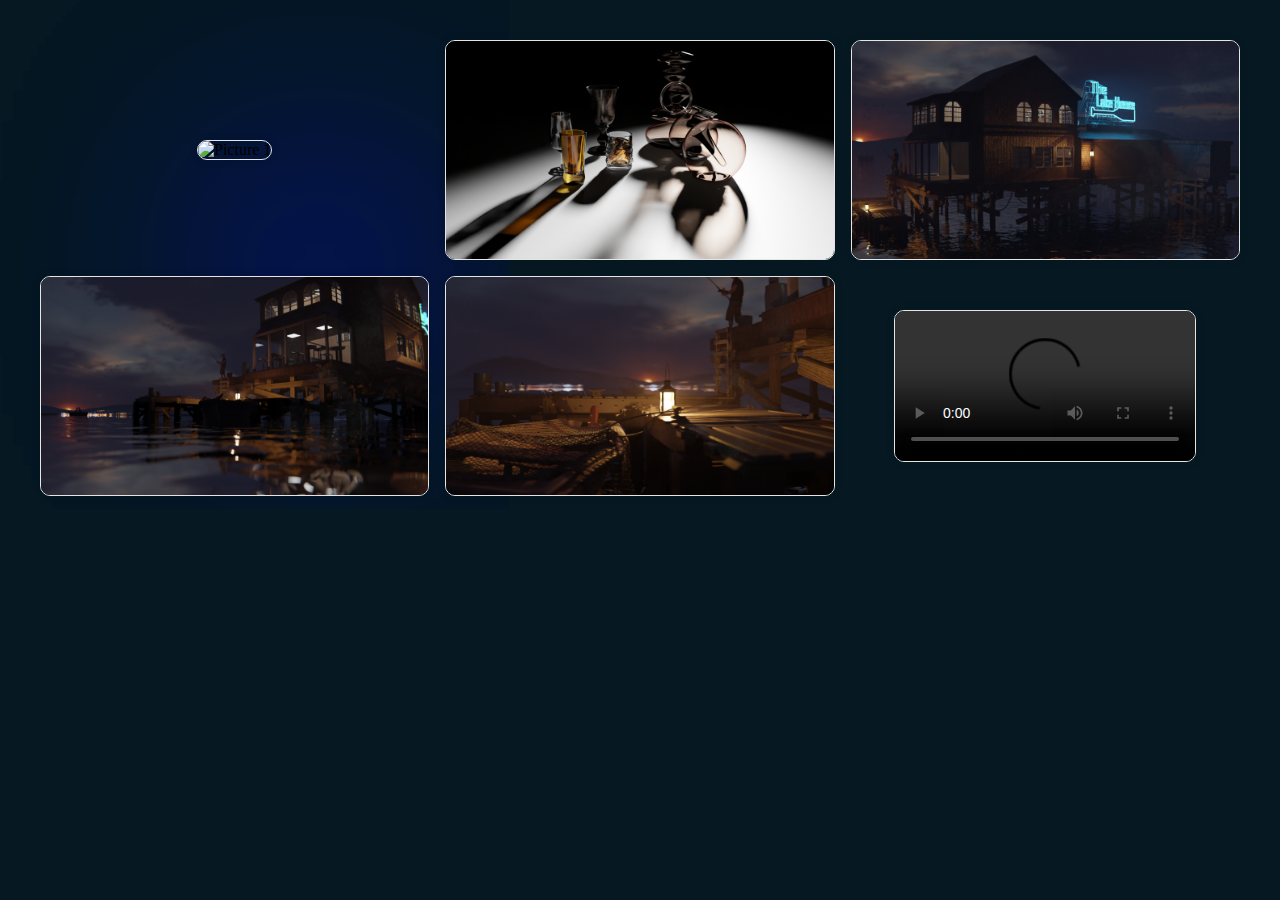
==== gallery.html @ 637f32ea "First commit i think is right" ====
<!DOCTYPE html>
<html lang="en">
<head>
    <meta charset="UTF-8">
    <meta name="viewport" content="width=device-width, initial-scale=1.0">
    <title>Gallery</title>
    <link rel="stylesheet" href="gallery_style.css">
</head>
<body>
    <div class="container">
        <span class="blur"></span>
        <span class="blur"></span>
        <div class="gallery-item">
            <img src="images/evil.png" alt="Picture 1">
        </div>
        <div class="gallery-item">
            <img src="images/glass.png">
        </div>
        <div class="gallery-item">
            <img src="images/lake house(2).jpg">
        </div>
        <div class="gallery-item">
            <img src="images/untitled.jpg">
        </div>
        <div class="gallery-item">
            <img src="images/untitled.png">
        </div>
        <!-- <div class="gallery-item">
            <img src="https://www.instagram.com/p/Cggm1qNP3l9/?utm_source=ig_web_copy_link&igshid=MzRlODBiNWFlZA==">
        </div> -->
        <div class="gallery-item">
            <video controls>
                <source src="images/EVEE16SAM0085-0550.mkv" type="video/mp4">
                <!-- Your browser does not support the video tag. -->
            </video>
        </div>
        <!-- Add more pictures and videos as needed -->
        <div id="imageModal" class="modal">
            <span class="close" id="closeModal">&times;</span>
            <img id="modalContent" class="modal-content">
            <a class="prev" id="prevArrow">&#10094;</a>
            <a class="next" id="nextArrow">&#10095;</a>
        </div>

    </div>
    <script async defer src="galleryscript.js"></script>
</body>
</html>
---- gallery_style.css ----
body{
    background-color: #061821;
}

header {
    background-color: #03141c;
    color: aliceblue;
    padding: 2rem 0;
    text-align: center;
}

header h1 {
    font-size: 2.5rem;
}

.container {
    max-width: 1200px;
    margin: auto;
    padding: 2rem;
    display: grid;
    grid-template-columns: repeat(auto-fill, minmax(300px, 1fr));
    gap: 1rem;
    align-content: center;
    justify-content: center;
    align-items: center;
    justify-items: center;
}

.blur{
    transform: translateX(-20rem);
    /* transform: translatey(-rem); */
    position: absolute;
    box-shadow: 0 0 1000px 50px blue;
    z-index: -100;
}

.gallery-item {
    border: 1px solid #e5e5e5;
    box-shadow: 0 0 10px rgba(0, 0, 0, 0.1);
    border-radius: 10px;
    overflow: hidden;
}

.gallery-item img,
.gallery-item video {
    width: 100%;
    display: block;
}

.gallery-item video {
    max-height: 300px;
}
.gallery-item:hover {
    transform: scale(1.03);
    transition: transform 0.3s ease;
}

.modal {
    display: none;
    position: fixed;
    z-index: 1;
    padding-top: 50px;
    left: 0;
    top: 0;
    width: 100%;
    height: 100%;
    background-color: rgba(0,0,0,0.8);
    overflow: auto;
}

.modal-content {
    display: block;
    margin: 0 auto;
    max-width: 80%;
    max-height: 80%;
}

.close {
    position: absolute;
    top: 10px;
    right: 25px;
    font-size: 30px;
    font-weight: bold;
    cursor: pointer;
    color: white;
}

/* Styles for making the modal responsive */
@media screen and (max-width: 600px) {
    .modal-content {
        width: 100%;
    }
}

.prev, .next {
    position: absolute;
    top: 50%;
    transform: translateY(-50%);
    font-size: 30px;
    font-weight: bold;
    cursor: pointer;
    color: white;
    padding: 10px;
}

.prev {
    left: 0;
}

.next {
    right: 0;
}

.prev:hover, .next:hover {
    background-color: rgba(0,0,0,0.2);
}
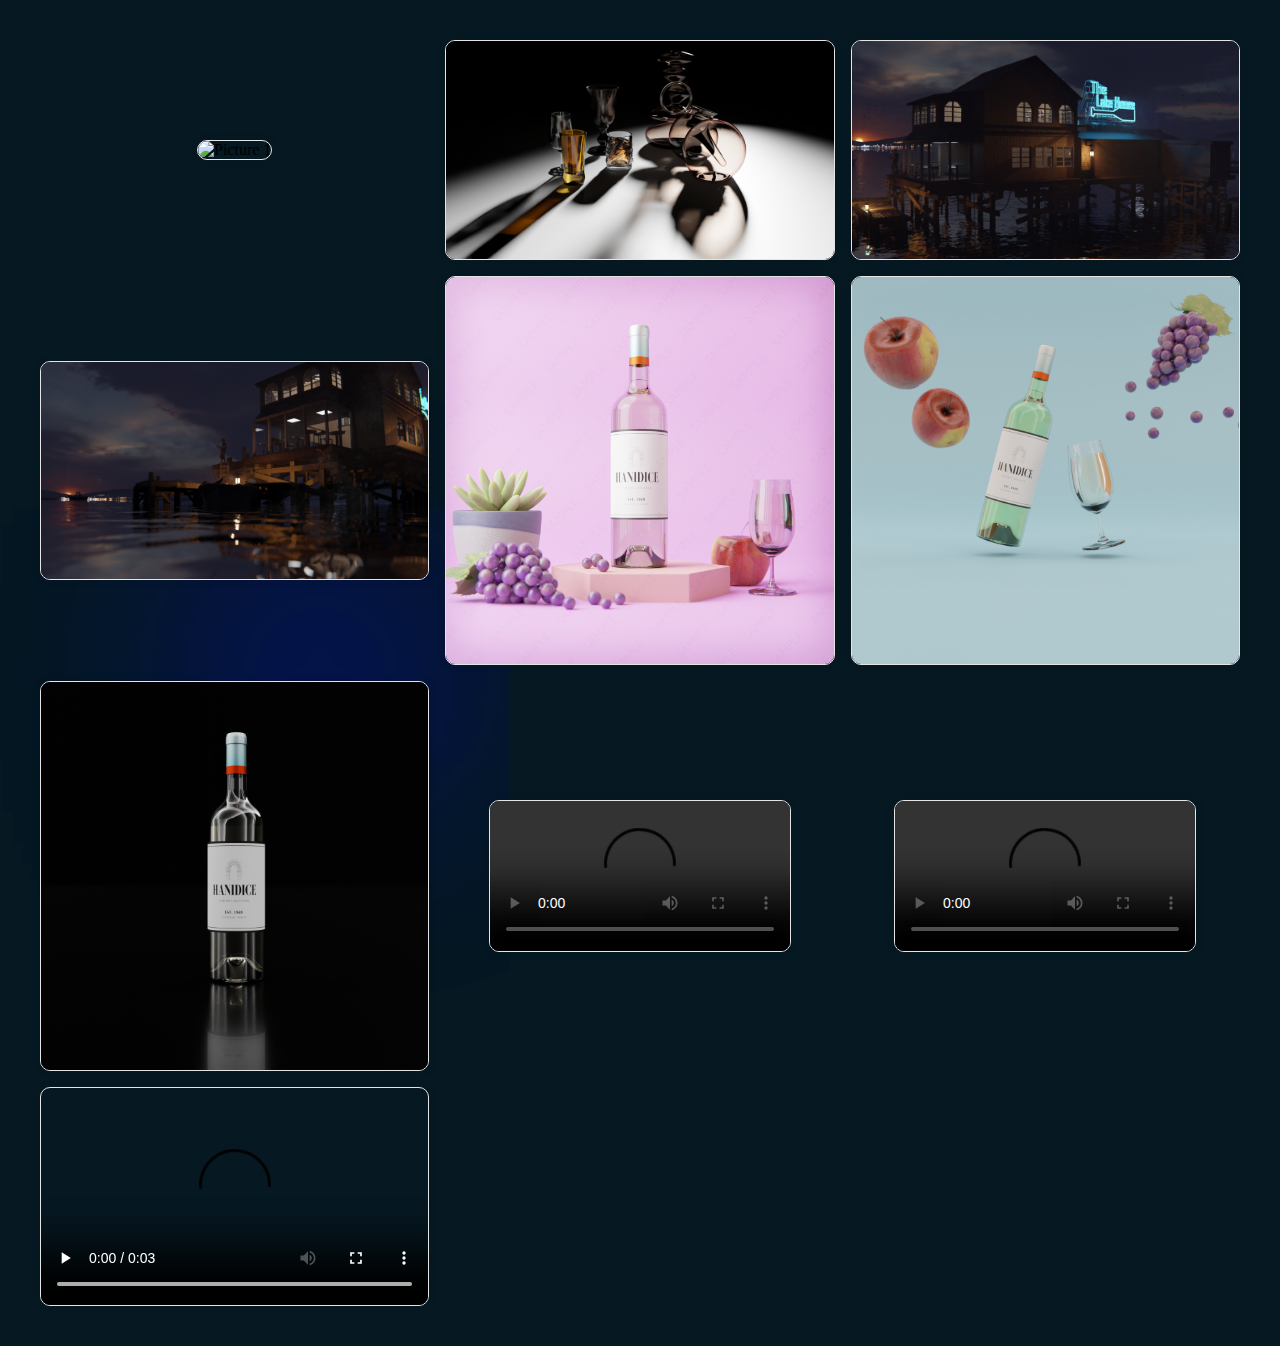
==== commit c7832a00: "Added Images and removed Js from gallery page" ====
--- a/gallery.html
+++ b/gallery.html
@@ -17,13 +17,19 @@
             <img src="images/glass.png">
         </div>
         <div class="gallery-item">
-            <img src="images/lake house(2).jpg">
+            <img src="images/0087.jpg">
         </div>
         <div class="gallery-item">
             <img src="images/untitled.jpg">
         </div>
         <div class="gallery-item">
-            <img src="images/untitled.png">
+            <img src="images/1sammple.jpg">
+        </div>
+        <div class="gallery-item">
+            <img src="images/2sammple.jpg">
+        </div>
+        <div class="gallery-item">
+            <img src="images/3sammple.jpg">
         </div>
         <!-- <div class="gallery-item">
             <img src="https://www.instagram.com/p/Cggm1qNP3l9/?utm_source=ig_web_copy_link&igshid=MzRlODBiNWFlZA==">
@@ -31,6 +37,18 @@
         <div class="gallery-item">
             <video controls>
                 <source src="images/EVEE16SAM0085-0550.mkv" type="video/mp4">
+                <!-- Your browser does not support the video tag. -->
+            </video>
+        </div>
+        <div class="gallery-item">
+            <video controls>
+                <source src="images/Video cave.mp4" type="video/mp4">
+                <!-- Your browser does not support the video tag. -->
+            </video>
+        </div>
+        <div class="gallery-item">
+            <video controls>
+                <source src="images/Video loop.mp4" type="video/mp4">
                 <!-- Your browser does not support the video tag. -->
             </video>
         </div>
@@ -43,7 +61,7 @@
         </div>
 
     </div>
-    <script async defer src="galleryscript.js"></script>
+    <!-- <script async defer src="galleryscript.js"></script> -->
 </body>
 </html>
 
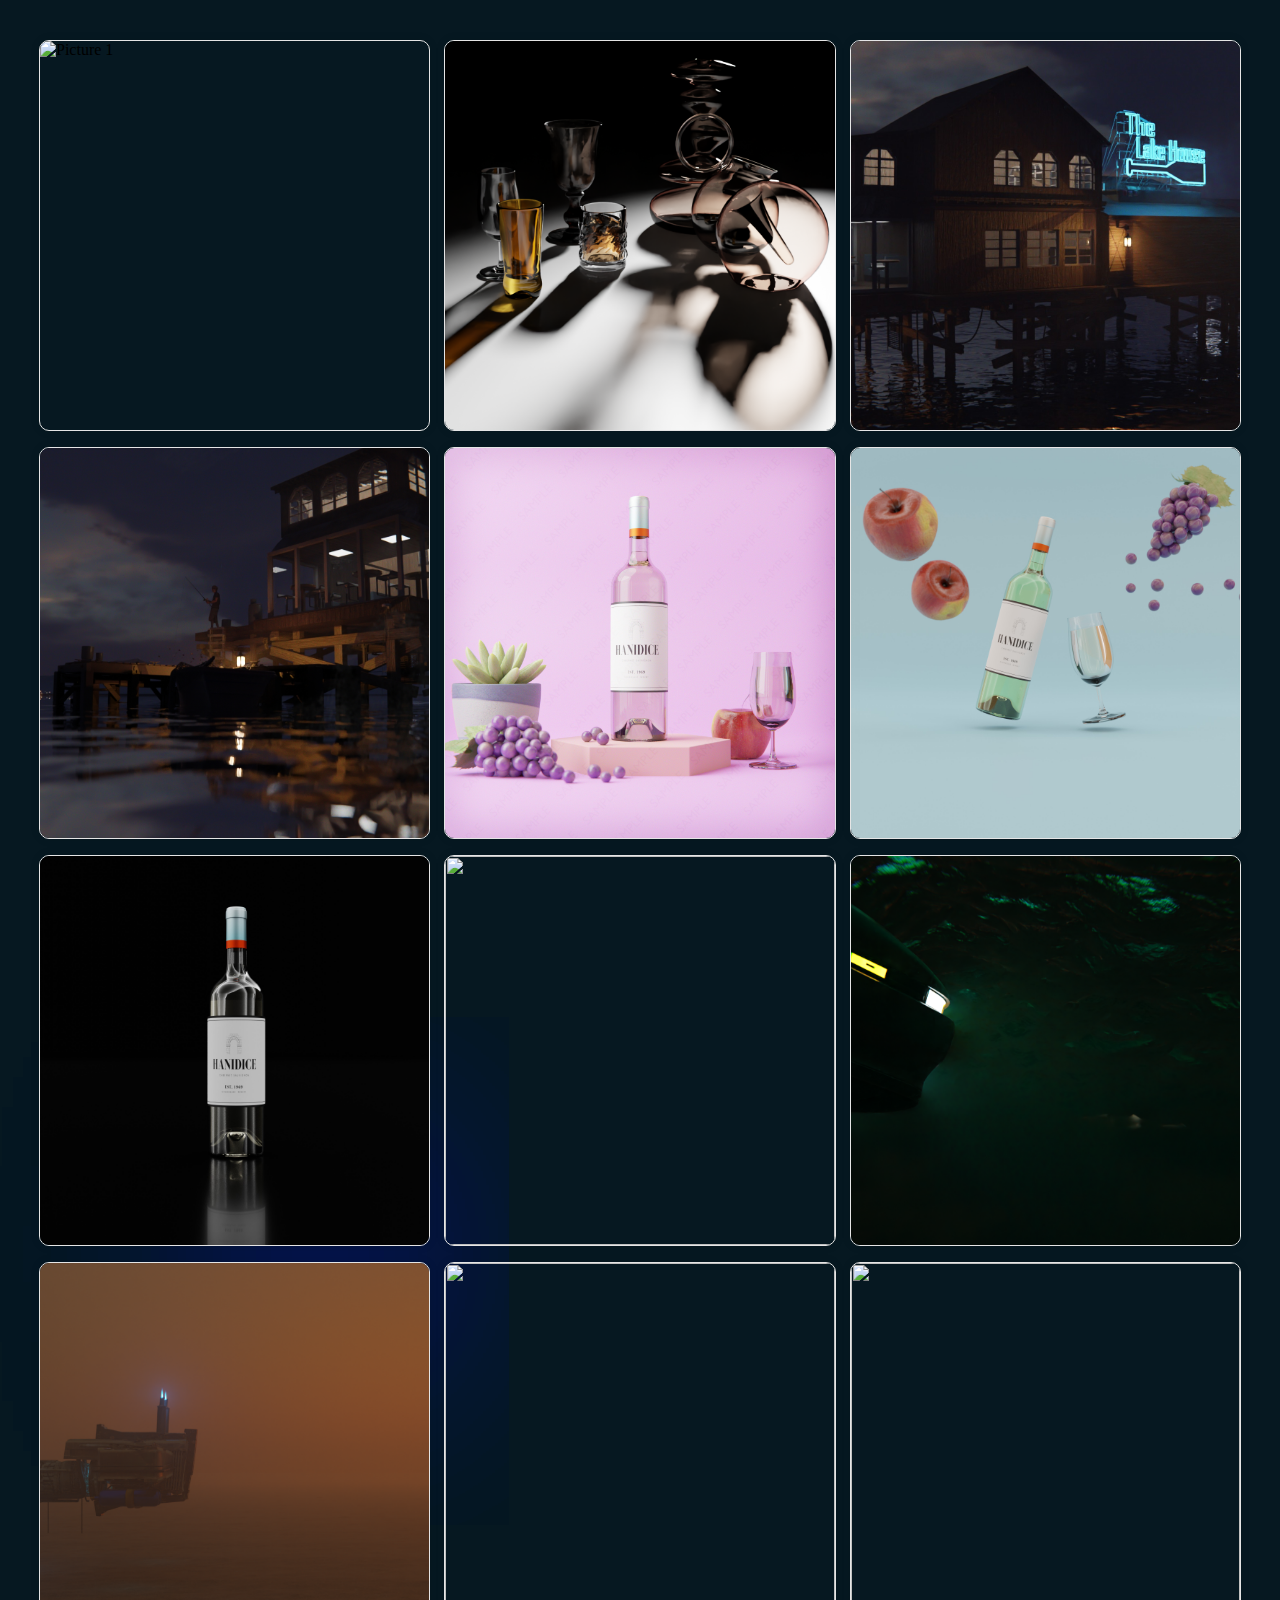
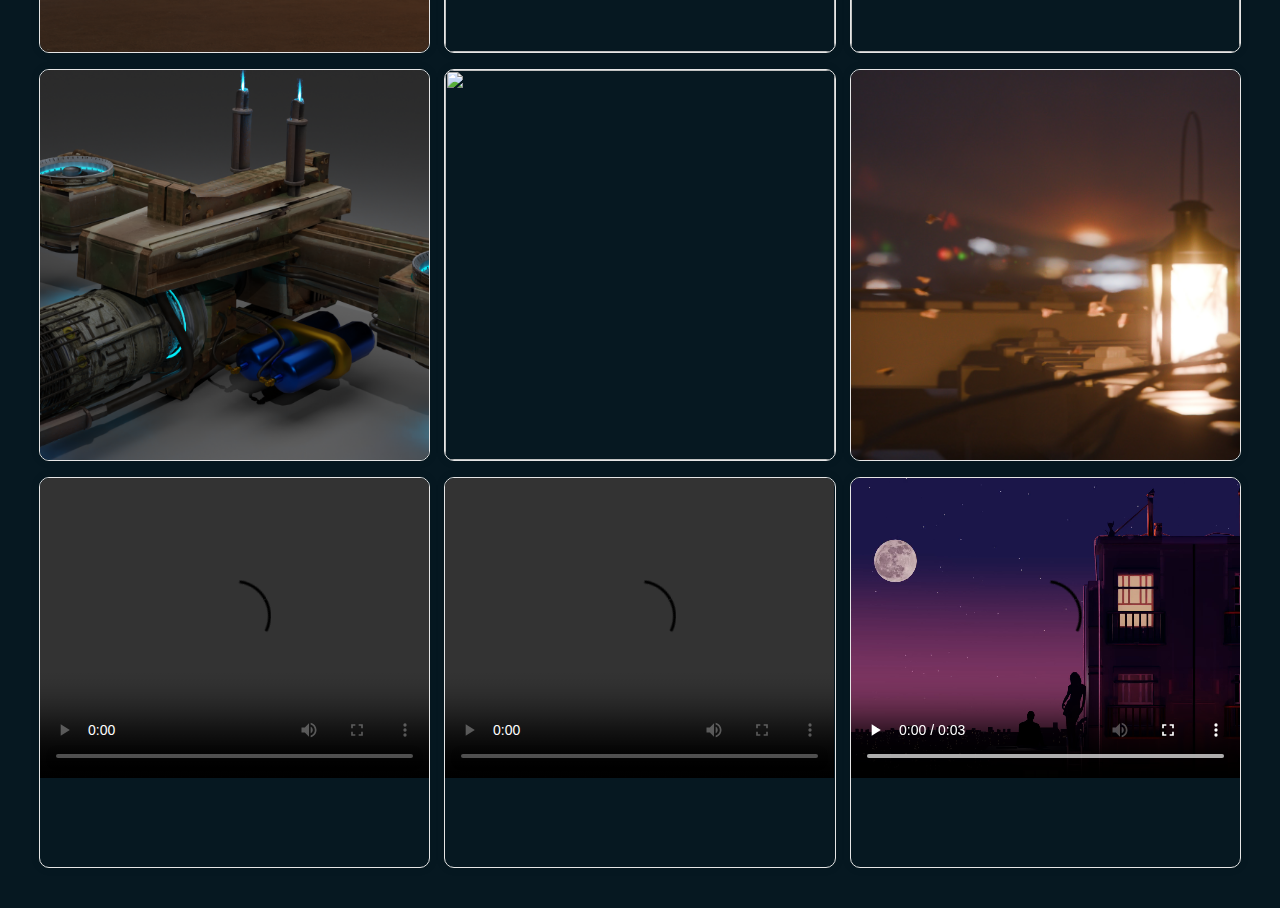
==== commit 3161b9d8: "Enhance gallery layout and add new images and other stuff from AI" ====
--- a/gallery.html
+++ b/gallery.html
@@ -30,6 +30,30 @@
         </div>
         <div class="gallery-item">
             <img src="images/3sammple.jpg">
+        </div>
+        <div class="gallery-item">
+            <img src="images/_0033.png">
+        </div>
+        <div class="gallery-item">
+            <img src="images/2nd.png">
+        </div>
+        <div class="gallery-item">
+            <img src="images/infinity.png">
+        </div>
+        <div class="gallery-item">
+            <img src="images/Mirrir_selfie_scene.png">
+        </div>
+        <div class="gallery-item">
+            <img src="images/PortSceneIanHUBERT(11).png">
+        </div>
+        <div class="gallery-item">
+            <img src="images/ship.png">
+        </div>
+        <div class="gallery-item">
+            <img src="images/temple.png">
+        </div>
+        <div class="gallery-item">
+            <img src="images/wallpaper.jpg">
         </div>
         <!-- <div class="gallery-item">
             <img src="https://www.instagram.com/p/Cggm1qNP3l9/?utm_source=ig_web_copy_link&igshid=MzRlODBiNWFlZA==">
--- a/gallery_style.css
+++ b/gallery_style.css
@@ -39,12 +39,23 @@
     box-shadow: 0 0 10px rgba(0, 0, 0, 0.1);
     border-radius: 10px;
     overflow: hidden;
+
+    width: 100%; /* Set fixed width */
+    height: 0; /* Set initial height to 0 */
+    /* padding-bottom: 56.25%; 16:9 aspect ratio (9 / 16 * 100) */
+    padding-bottom: 100%; /* 16:9 aspect ratio (9 / 16 * 100) */
+    position: relative; /* Needed for absolutely positioned elements */
+    
 }
 
-.gallery-item img,
-.gallery-item video {
+.gallery-item img,.gallery-item video {
     width: 100%;
-    display: block;
+    height: 100%;
+    object-fit: cover;
+    position: absolute;
+    top: 0;
+    left: 0;
+
 }
 
 .gallery-item video {
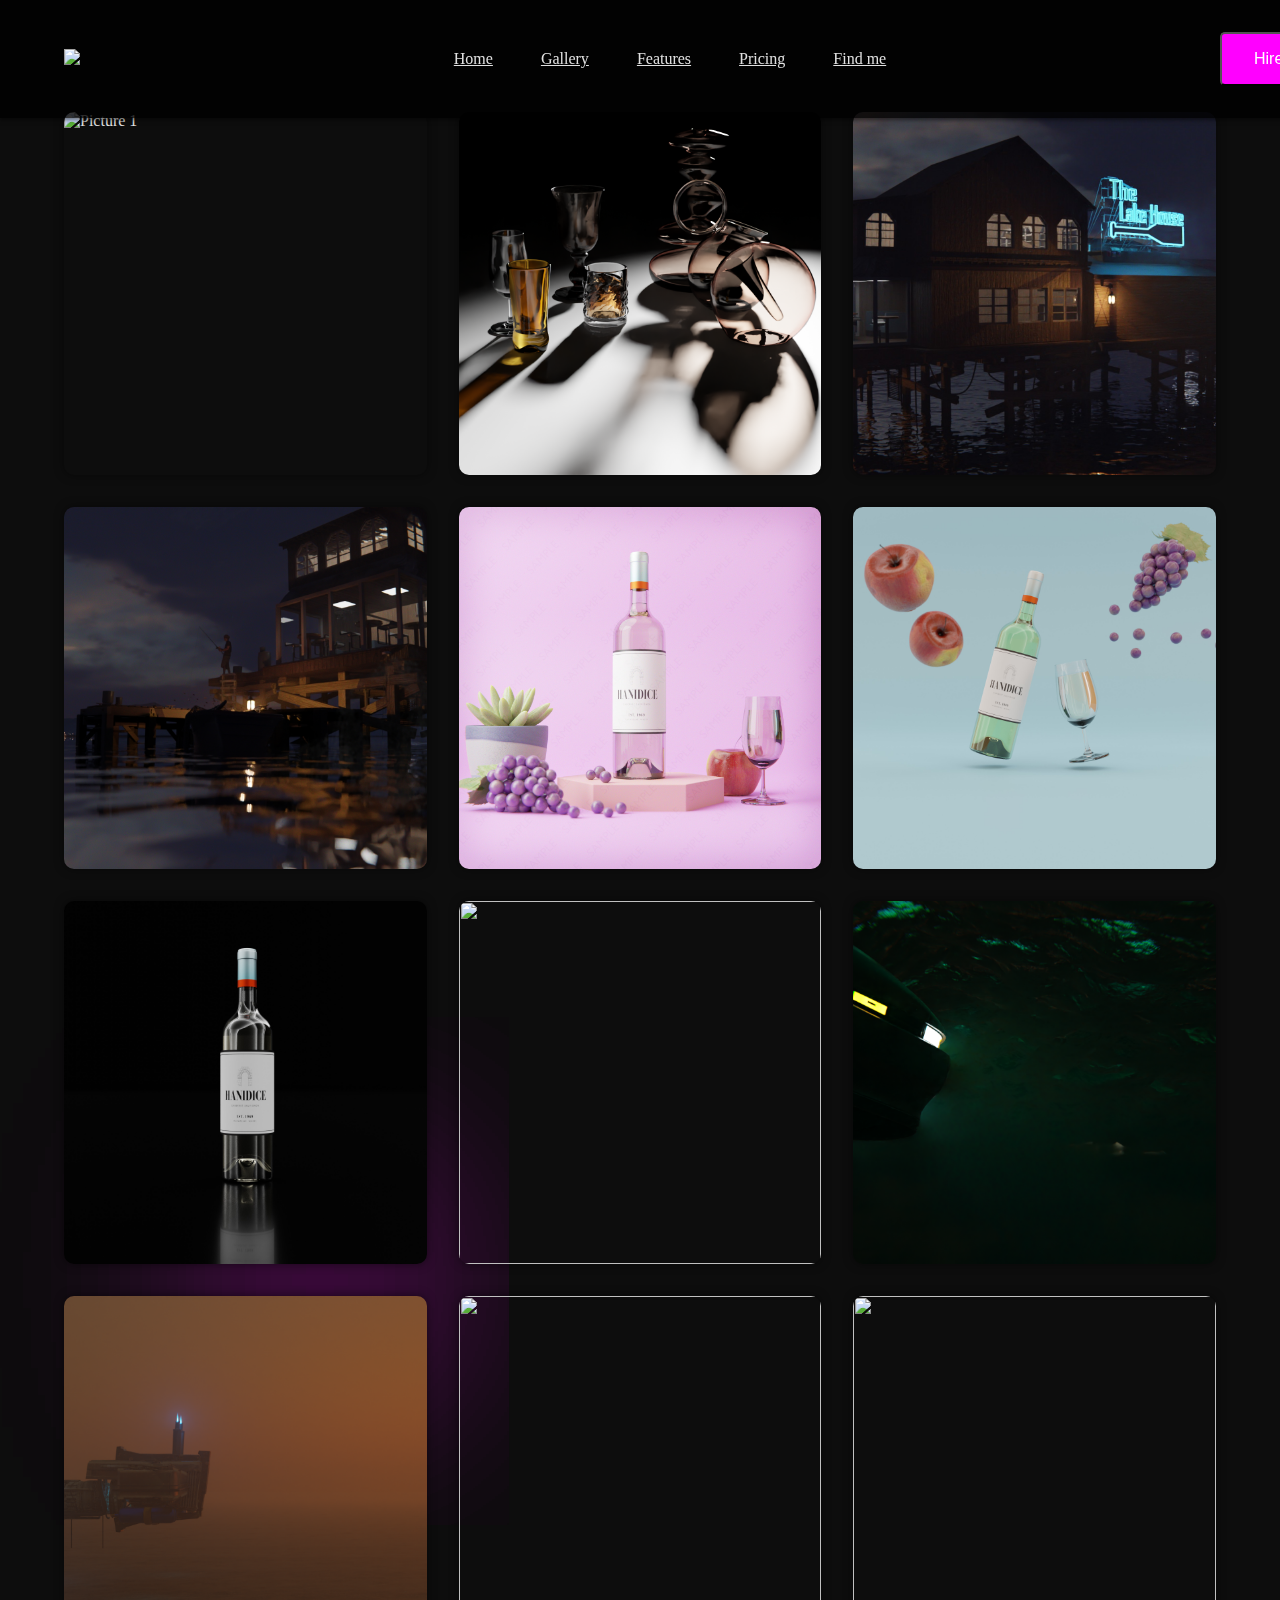
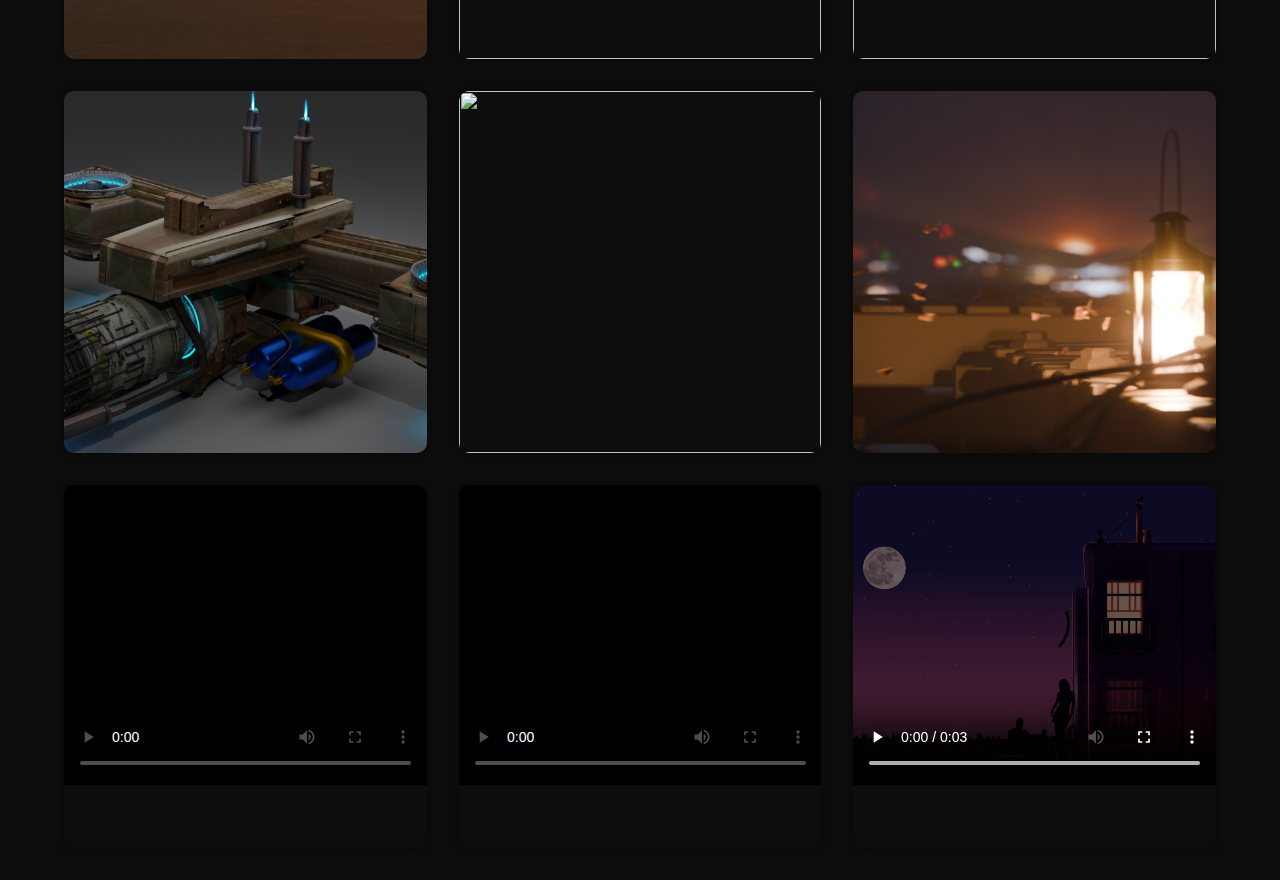
==== commit 3397cda3: "more" ====
--- a/gallery.html
+++ b/gallery.html
@@ -7,6 +7,23 @@
     <link rel="stylesheet" href="gallery_style.css">
 </head>
 <body>
+    <nav>
+        <div class="nav-logo">
+            <a href="#">
+                <img src="/New Portfolio blendder stuff/Portfolio-Page/images/logo_image.jpg">
+            </a>
+        </div>
+    
+        <ul class="nav-links">
+            <li class="link"><a href="index.html">Home</a></li>
+            <li class="link"><a href="gallery.html">Gallery</a></li>
+            <li class="link"><a href="index.html#features">Features</a></li>
+            <li class="link"><a href="index.html#pricing">Pricing</a></li>
+            <li class="link"><a href="index.html#footer">Find me</a></li>
+        </ul>
+        <button class="btn">Hire me</button>
+    </nav>
+    
     <div class="container">
         <span class="blur"></span>
         <span class="blur"></span>
--- a/gallery_style.css
+++ b/gallery_style.css
@@ -1,12 +1,87 @@
 body{
-    background-color: #061821;
+    background-color: #0d0d0d;
+    color: #e0e0e0;
+    background-image: url('images/cyberpunk-pattern.png'); /* Add a cyberpunk background pattern */
+    background-size: cover;
+    background-attachment: fixed;
+}
+
+html, body {
+    min-height: 100vh;
+    margin: 0;
+    padding: 0;
+    overflow-x: hidden;
+}
+
+nav{
+    width: 100%;
+    max-width: 100%;
+    margin: 0;
+    padding: 2rem 4rem;
+    position: fixed;
+    top: 0;
+    left: 0;
+    z-index: 1000;
+    display: flex;
+    align-items: center;
+    justify-content: space-between;
+    gap: 2rem;
+    background-color: rgba(0, 0, 0, 0.8);
+    box-shadow: 0 2px 4px rgba(0, 0, 0, 0.5);
+}
+
+.nav-logo{
+    max-width: 100px;
+}
+
+.nav-links{
+    list-style: none;
+    display: flex;
+    align-items: center;
+    gap: 3rem;
+}
+
+.link a{
+    position: relative;
+    padding-bottom: 0.45rem;
+    color: #e0e0e0;
+}
+
+.link a::after{
+    content: "";
+    position: absolute;
+    height: 2px;
+    width: 0;
+    bottom: 0;
+    left: 0;
+    background-color: #ff00ff;
+    transition: all 0.3s ease;
+}
+
+.link a:hover::after{
+    width: 100%;
+}
+
+.btn{
+    padding: 1rem 2rem;
+    font-size: 1rem;
+    color: white;
+    background-color: #ff00ff;
+    border-radius: 5px;
+    cursor: pointer;
+    transition:all 0.3s ease
+}
+
+.btn:hover{
+    background-color: #ff1493;
 }
 
 header {
-    background-color: #03141c;
-    color: aliceblue;
+    background-color: rgba(0, 0, 0, 0.8);
+    color: #e0e0e0;
     padding: 2rem 0;
     text-align: center;
+    box-shadow: 0 2px 4px rgba(0, 0, 0, 0.5);
 }
 
 header h1 {
@@ -14,56 +89,57 @@
 }
 
 .container {
-    max-width: 1200px;
-    margin: auto;
-    padding: 2rem;
+    width: 100%;
+    box-sizing: border-box;
+    margin: 80px auto 0; /* Add top margin to account for fixed nav */
+    padding: 2rem 4rem;
     display: grid;
-    grid-template-columns: repeat(auto-fill, minmax(300px, 1fr));
-    gap: 1rem;
-    align-content: center;
+    grid-template-columns: repeat(auto-fit, minmax(280px, 1fr));
+    gap: 2rem;
+    overflow: hidden;
+    align-content: start;
     justify-content: center;
     align-items: center;
+    justify-content: center;
     justify-items: center;
 }
 
 .blur{
     transform: translateX(-20rem);
-    /* transform: translatey(-rem); */
-    position: absolute;
-    box-shadow: 0 0 1000px 50px blue;
+    position: absolute;
+    box-shadow: 0 0 1000px 50px #ff00ff;
     z-index: -100;
 }
 
 .gallery-item {
-    border: 1px solid #e5e5e5;
-    box-shadow: 0 0 10px rgba(0, 0, 0, 0.1);
+    width: 100%;
+    aspect-ratio: 1;
+    position: relative;
+    overflow: hidden;
+    /* Removed border property */
+    box-shadow: 0 0 10px rgba(0, 0, 0, 0.5);
     border-radius: 10px;
     overflow: hidden;
-
-    width: 100%; /* Set fixed width */
-    height: 0; /* Set initial height to 0 */
-    /* padding-bottom: 56.25%; 16:9 aspect ratio (9 / 16 * 100) */
-    padding-bottom: 100%; /* 16:9 aspect ratio (9 / 16 * 100) */
-    position: relative; /* Needed for absolutely positioned elements */
-    
-}
-
-.gallery-item img,.gallery-item video {
+}
+
+.gallery-item img, .gallery-item video {
     width: 100%;
     height: 100%;
     object-fit: cover;
     position: absolute;
     top: 0;
     left: 0;
-
 }
 
 .gallery-item video {
     max-height: 300px;
 }
+
 .gallery-item:hover {
-    transform: scale(1.03);
-    transition: transform 0.3s ease;
+    transform: scale(1.05);
+    box-shadow: 0 4px 20px rgba(0, 0, 0, 0.7);
+    filter: brightness(1.1);
+    transition: transform 0.3s ease, box-shadow 0.3s ease, filter 0.3s ease;
 }
 
 .modal {
@@ -96,7 +172,6 @@
     color: white;
 }
 
-/* Styles for making the modal responsive */
 @media screen and (max-width: 600px) {
     .modal-content {
         width: 100%;
@@ -124,4 +199,76 @@
 
 .prev:hover, .next:hover {
     background-color: rgba(0,0,0,0.2);
+}
+
+/* Add responsive padding for smaller screens */
+@media (max-width: 768px) {
+    nav {
+        padding: 1rem 2rem;
+    }
+    
+    .container {
+        padding: 1rem 2rem;
+        margin-top: 60px;
+        grid-template-columns: repeat(auto-fit, minmax(250px, 1fr));
+    }
+}
+
+@media (max-width: 480px) {
+    nav {
+        padding: 1rem;
+    }
+    
+    .container {
+        padding: 1rem;
+        grid-template-columns: 1fr;
+    }
+    
+    .nav-links {
+        display: none; /* Consider adding a mobile menu */
+    }
+}
+
+@media (max-width: 768px) {
+    nav,
+    .container {
+        padding-left: 2rem;
+        padding-right: 2rem;
+    }
+}
+
+@media (max-width: 480px) {
+    nav,
+    .container {
+        padding-left: 1rem;
+        padding-right: 1rem;
+    }
+}
+
+/* Video item styling */
+.gallery-item.video-item {
+    aspect-ratio: 16/9;
+    background: var(--card-bg);
+}
+
+.gallery-item video {
+    width: 100%;
+    height: 100%;
+    object-fit: cover;
+    background: #000;
+}
+
+.gallery-item.video-item:hover video {
+    transform: scale(1.02);
+    transition: transform 0.3s ease;
+}
+
+/* Video controls styling */
+.gallery-item video::-webkit-media-controls {
+    background-color: rgba(0, 0, 0, 0.5);
+}
+
+.gallery-item video::-webkit-media-controls-panel {
+    display: flex !important;
+    opacity: 1 !important;
 }